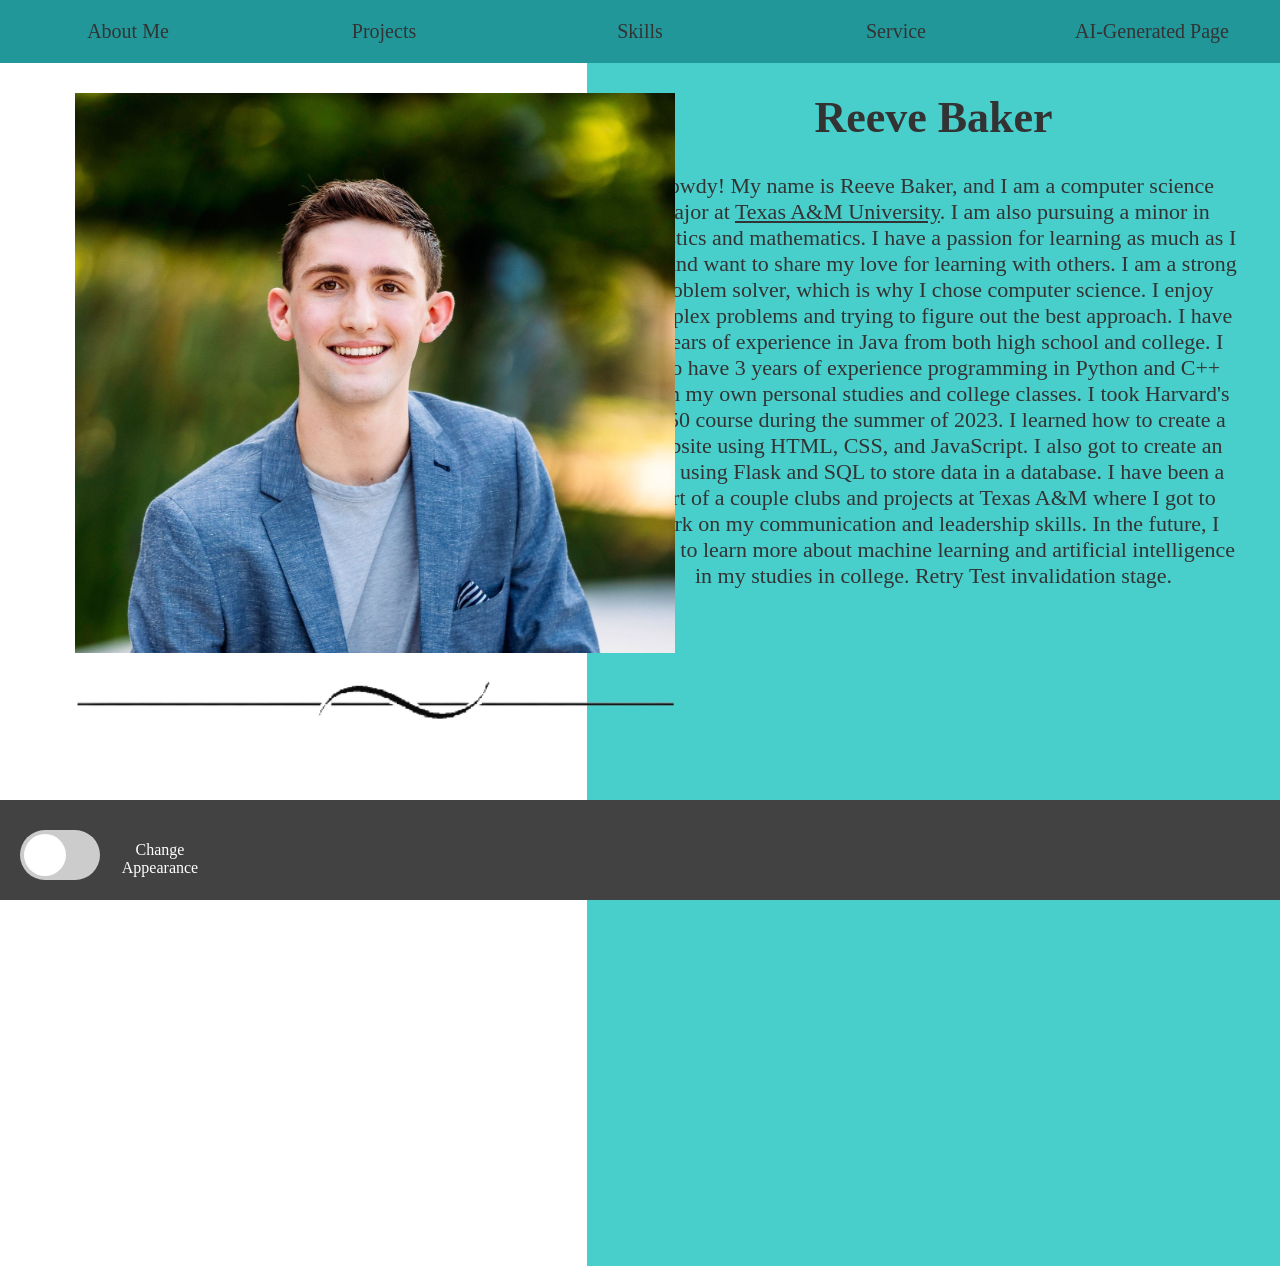
==== index.html @ dfebafa3 "invalidate again" ====
<!DOCTYPE HTML PUBLIC "-//W3C//DTD HTML 4.01 Transitional//EN">
<html>
  <head>
    <title>CSCE 331</title>
    <meta name="viewport" content="width=device-width, initial-scale=1.0">
    <link id="css" rel="stylesheet" href="style1.css">
  </head>
  <body class="body">
    <div class="container">
      <div class="tab tab1">
        <a href="index.html">About Me</a>
      </div>
      <div class="tab tab2">
        <a href="projects.html">Projects</a>
      </div>
      <div class="tab tab3">
        <a href="skills.html">Skills</a>
      </div>
      <div class="tab tab4">
        <a href="service.html">Service</a>
      </div>
      <div class="tab tab5">
        <a href="ai.html">AI-Generated Page</a>
      </div>
      <div class="image">
        <img id="me" src="photo_of_me.jpg">
      </div>
      <div class="desc">
        <h1>Reeve Baker</h1>
        <p>
          Howdy! My name is Reeve Baker, and I am a computer science major at <a href="https://www.tamu.edu/index.html"><u>Texas A&M University</u></a>.
          I am also pursuing a minor in statistics and mathematics. I have a passion for learning as much as I can and want to share my love for learning with others.
          I am a strong problem solver, which is why I chose computer science. I enjoy complex problems and trying to figure out the best approach.
          I have 4 years of experience in Java from both high school and college. I also have 3 years of experience programming in Python and C++ from my own personal studies and college classes.
          I took Harvard's CS50 course during the summer of 2023. I learned how to create a website using HTML, CSS, and JavaScript.
          I also got to create an app using Flask and SQL to store data in a database.
          I have been a part of a couple clubs and projects at Texas A&M where I got to work on my communication and leadership skills.
          In the future, I hope to learn more about machine learning and artificial intelligence in my studies in college.
          Retry Test invalidation stage.
        </p>
      </div>
      <div class="image">
        <img id="line" src="line-divider.png">
      </div>
      <div class="bottom"></div>
      <div class="switch-label">
        <p>Change Appearance</p>
      </div>
      <label class="switch">
            <input id="switch" type="checkbox" onclick="change_style()">
            <span class="slider round"></span>
      </label>
      <script src="change_style.js"></script>
    </div>
  </body>
</html>
---- style1.css ----
.body {
    margin: 0;
    width: 100vw;
    height: 100vh;
}

.container {
    display: grid;
    grid-template-columns: repeat(10, 1fr);
}

a {
    color: #333333;
    text-decoration: none;
}

a:hover {
    color:#002aff;
}

.tab {
    background-color: #229799;
    color: #333333;
    text-align: center;
    font-size: 20px;
    grid-column: span 2;
    padding-top: 20px;
    padding-bottom: 20px;
}

.image {
    grid-column: span 4;
}

#me {
    position: relative;
    width: 600px;
    padding-top: 30px;
    left: 75px;
}

#line {
    position: relative;
    width: 600px;
    left: 75px;
    bottom: 250px;
}

#icon1 {
    background-color: white;
    margin: 0;
    position: relative;
    width: 150px;
    padding-left: 75px;
    padding-top: 20px;
    grid-column: span 1;
}

#icon2 {
    background-color: #48CFCB;
    position: relative;
    width: 150px;
    padding-top: 20px;
    padding-right: 75px;
    padding-bottom: 50px;
    grid-column: span 1;
}

.desc {
    background-color: #48CFCB;
    color: #333333;
    grid-row: span 2;
    margin-left: 75px;
    text-align: center;
    font-size: 22px;
    grid-column: span 6;
    display: block;
    padding-left: 40px;
    padding-right: 40px;
}

.bottom {
    grid-column: span 10;
    background-color: #424242;
    position: fixed;
    top: calc(100vh - 100px);
    width: 100vw;
    height: 100px;
}

.bot {
    grid-column: span 10;
    background-color: #424242;
    position: fixed;
    top: calc(100vh - 20px);
    width: 100vw;
    height: 20px;
}

.page_title {
    color: #333333;
    background-color: white;
    margin: 0;
    position: relative;
    grid-column: span 10;
    padding-top: 10px;
    padding-left: 100px;
}

.webscraping {
    color: #333333;
    background-color: white;
    position: relative;
    grid-column: span 9;
    font-size: 21px;
    padding-left: 75px;
    padding-right: 50px;
}

.honors_activities {
    color: #333333;
    background-color: #48CFCB;
    position: relative;
    grid-column: span 9;
    font-size: 21px;
    text-align: right;
    padding-top: 20px;
    padding-right: 100px;
    padding-left: 50px;
    padding-bottom: 20px;
}

#honors_desc {
    text-align: left;
}

.future {
    color: #333333;
    background-color: white;
    margin: 0;
    position: relative;
    grid-column: span 10;
    font-size: 21px;
    padding-top: 20px;
    padding-left: 100px;
    padding-right: 100px;
    padding-bottom: 20px;
}

.skills_title {
    padding-top: 115px;
}

.skills {
    color: #333333;
    position: relative;
    grid-column: span 10;
    font-size: 22px;
    left: 125px;
}

li {
    padding-top: 10px;
    padding-bottom: 10px;
}

.resume {
    color: #333333;
    position: relative;
    grid-column: span 10;
    font-size: 22px;
    padding-left: 125px;
    padding-bottom: 150px;
}

.interests {
    color: #333333;
    background-color: #48CFCB;
    position: relative;
    grid-column: span 10;
    font-size: 23px;
    padding-left: 100px;
    padding-right: 100px;
}

.service_title {
    background-color: #48CFCB;
    font-size: 40px;
}

.service {
    color: #333333;
    background-color: #48CFCB;
    position: relative;
    grid-column: span 10;
    font-size: 30px;
    padding-left: 100px;
    padding-right: 100px;
    padding-bottom: 150px;
}

.switch-label {
    color: white;
    text-align: center;
    position: absolute;
    width: 80px;
    height: 50px;
    bottom: 25px;
    left: 120px;
}

.switch {
    position: absolute;
    display: inline-block;
    width: 80px;
    height: 50px;
    bottom: 20px;
    left: 20px;
}

.switch input {
    opacity: 0;
    width: 0;
    height: 0;
}

.slider {
    position: absolute;
    cursor: pointer;
    top: 0;
    left: 0;
    right: 0;
    bottom: 0;
    background-color: #ccc;
    -webkit-transition: .4s;
    transition: .4s;
}

.slider:before {
    position: absolute;
    content: "";
    height: 42px;
    width: 42px;
    left: 4px;
    bottom: 4px;
    background-color: white;
    -webkit-transition: .4s;
    transition: .4s;
}

input:checked + .slider {
    background-color: #2196F3;
}

input:focus + .slider {
    box-shadow: 0 0 1px #2196F3;
}

input:checked + .slider:before {
    -webkit-transform: translateX(26px);
    -ms-transform: translateX(26px);
    transform: translateX(26px);
}

.slider.round {
    border-radius: 34px;
}

.slider.round:before {
    border-radius: 50%;
}

/* General Styling */
.body_AI {
    font-family: Arial, sans-serif;
    margin: 0;
    padding: 0;
    background-color: #f4f4f9;
    color: #333;
}

/* Header Styling */
.header_AI {
    background-color: #4a90e2;
    padding: 20px;
    text-align: center;
}

.title_AI {
    color: white;
    margin: 0;
}

.nav_AI {
    margin-top: 10px;
}

.link_AI {
    color: white;
    text-decoration: none;
    font-weight: bold;
}

.link_AI:hover {
    text-decoration: underline;
}

/* Main Content Styling */
.main_AI {
    padding: 40px;
}

.content_AI, .prompt_AI {
    margin-bottom: 30px;
}

.subtitle_AI, .subsection-title_AI {
    font-size: 24px;
    margin-bottom: 10px;
    color: #333;
}

.text_AI {
    font-size: 16px;
    line-height: 1.6;
}

/* Footer Styling */
.footer_AI {
    background-color: #333;
    color: white;
    text-align: center;
    padding: 10px;
    position: fixed;
    width: 100%;
    bottom: 0;
}

.footer-text_AI {
    margin: 0;
}
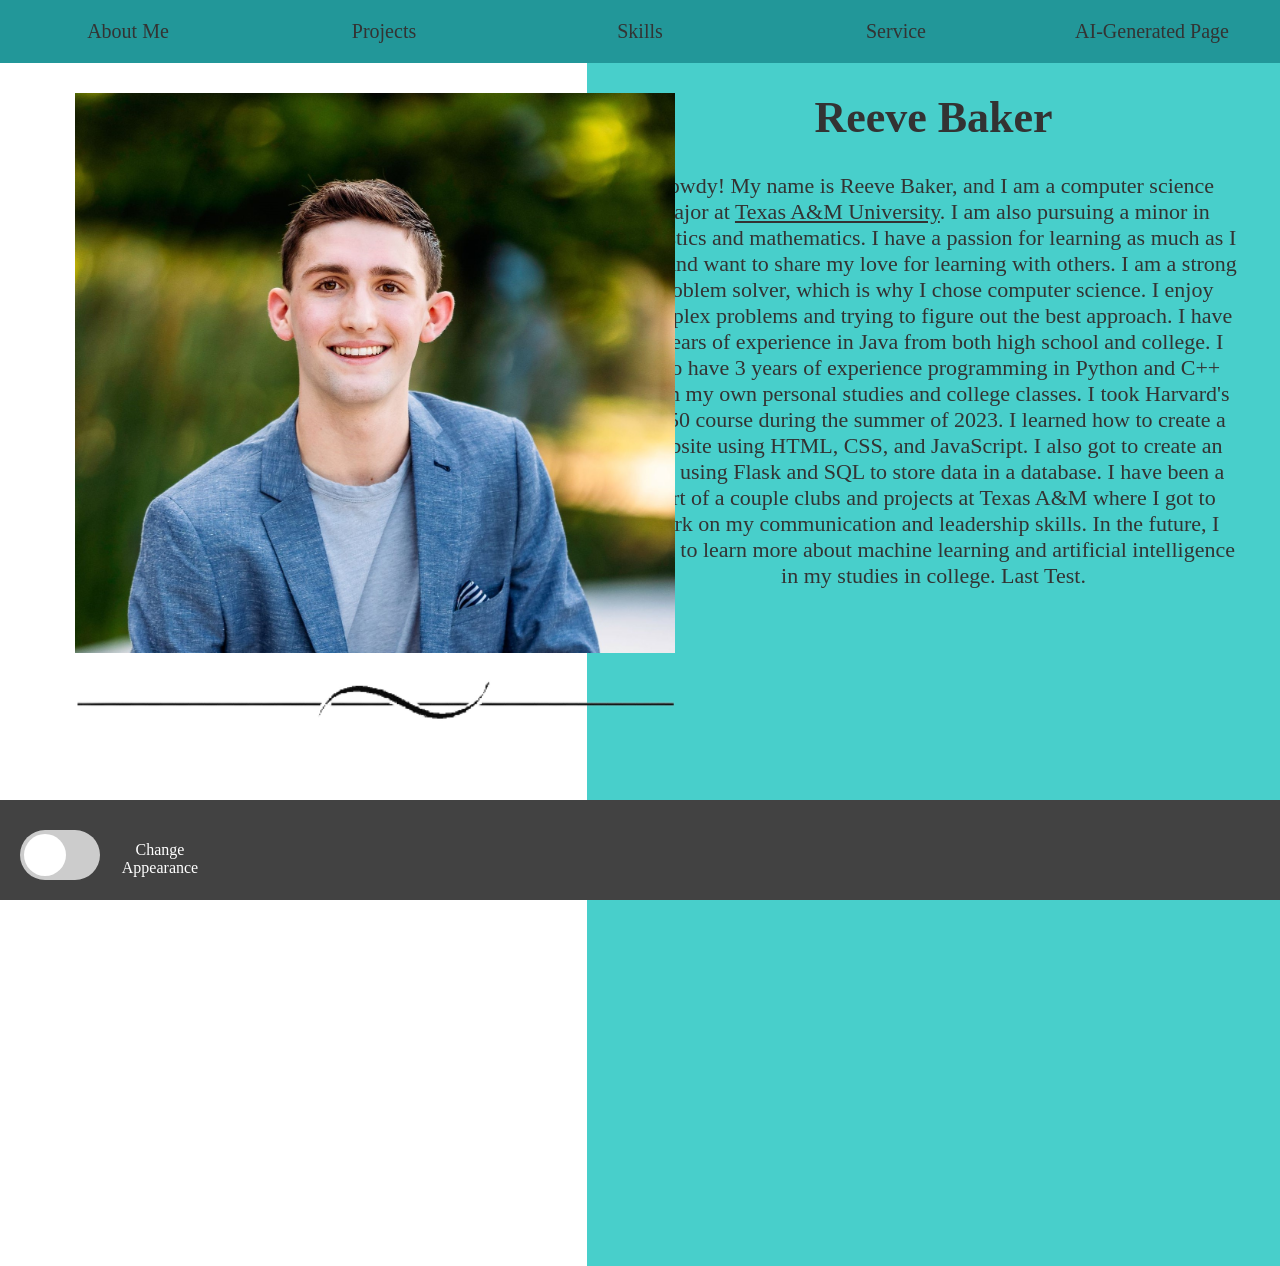
==== commit 91da45d4: "test" ====
--- a/index.html
+++ b/index.html
@@ -36,7 +36,7 @@
           I also got to create an app using Flask and SQL to store data in a database.
           I have been a part of a couple clubs and projects at Texas A&M where I got to work on my communication and leadership skills.
           In the future, I hope to learn more about machine learning and artificial intelligence in my studies in college.
-          Retry Test invalidation stage.
+          Last Test.
         </p>
       </div>
       <div class="image">
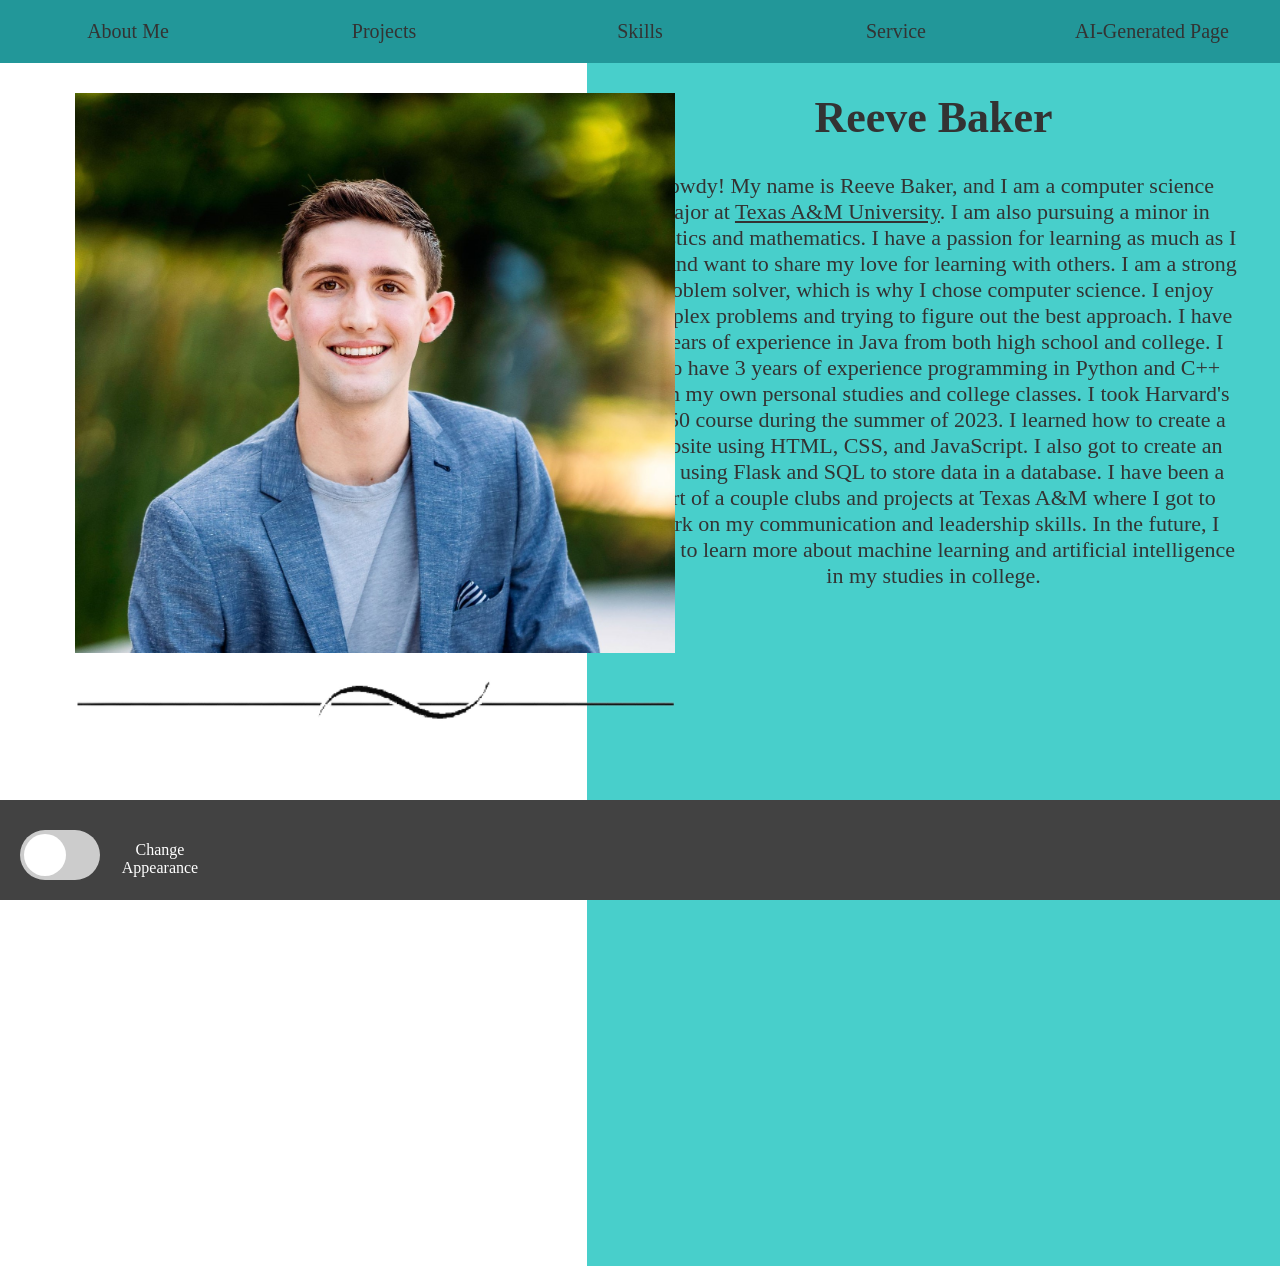
==== commit abf0fcf4: "normal" ====
--- a/index.html
+++ b/index.html
@@ -36,7 +36,6 @@
           I also got to create an app using Flask and SQL to store data in a database.
           I have been a part of a couple clubs and projects at Texas A&M where I got to work on my communication and leadership skills.
           In the future, I hope to learn more about machine learning and artificial intelligence in my studies in college.
-          Last Test.
         </p>
       </div>
       <div class="image">
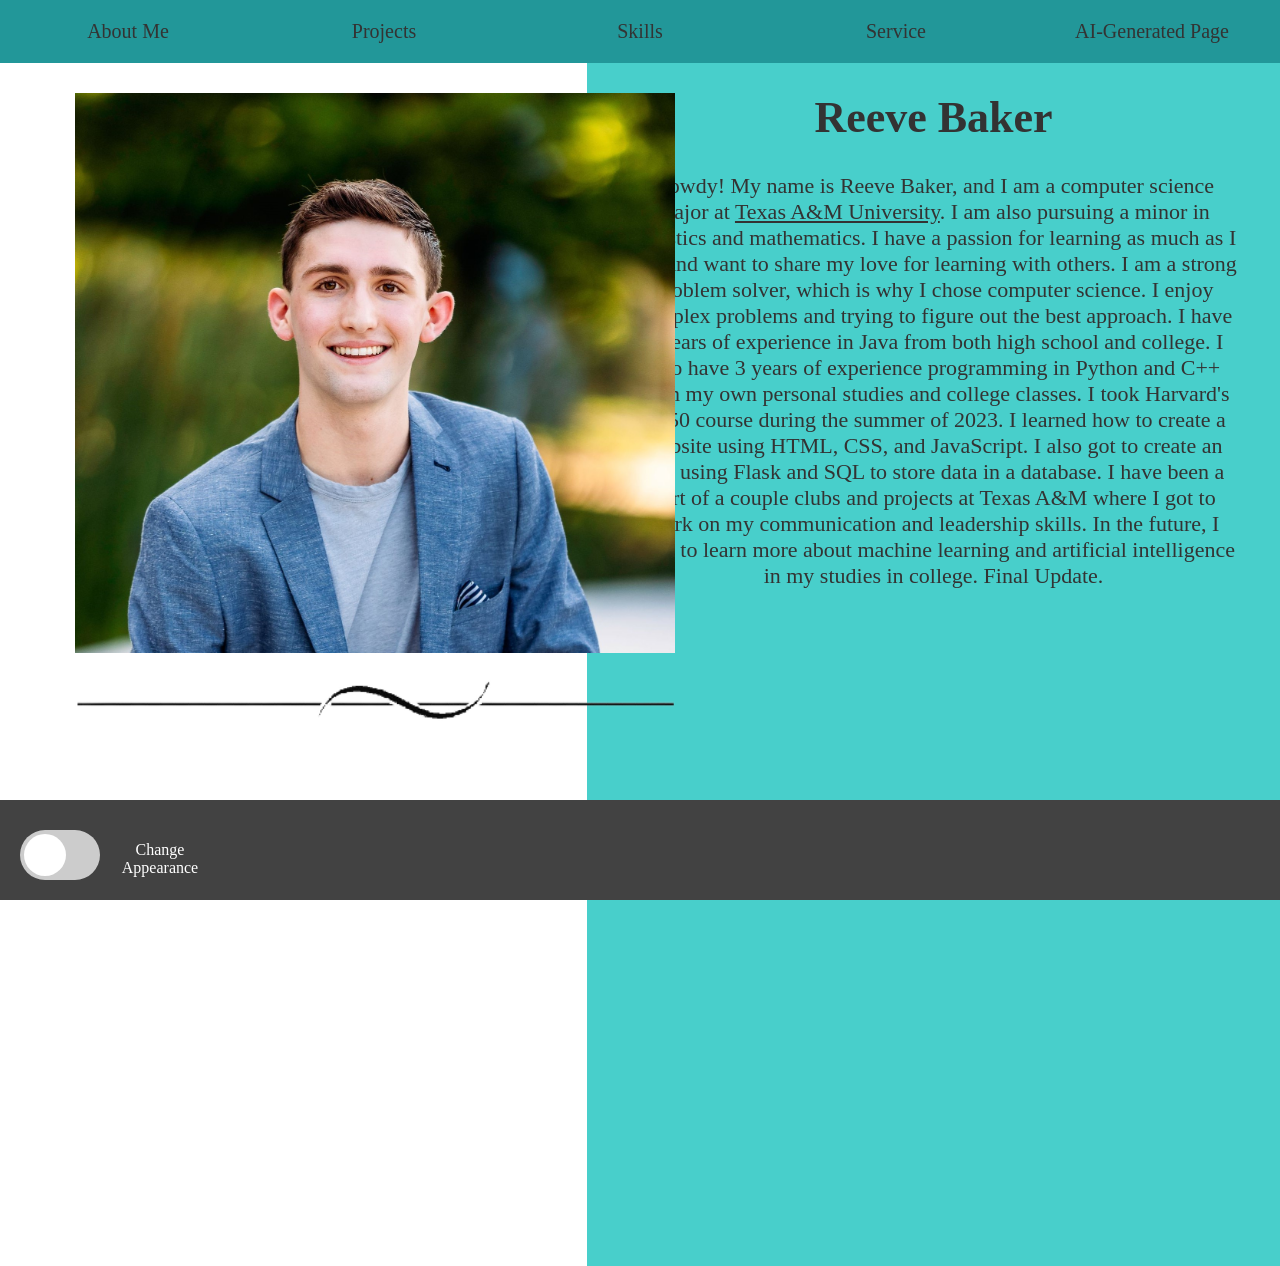
==== commit 0a2b2778: "final" ====
--- a/index.html
+++ b/index.html
@@ -36,6 +36,7 @@
           I also got to create an app using Flask and SQL to store data in a database.
           I have been a part of a couple clubs and projects at Texas A&M where I got to work on my communication and leadership skills.
           In the future, I hope to learn more about machine learning and artificial intelligence in my studies in college.
+          Final Update.
         </p>
       </div>
       <div class="image">
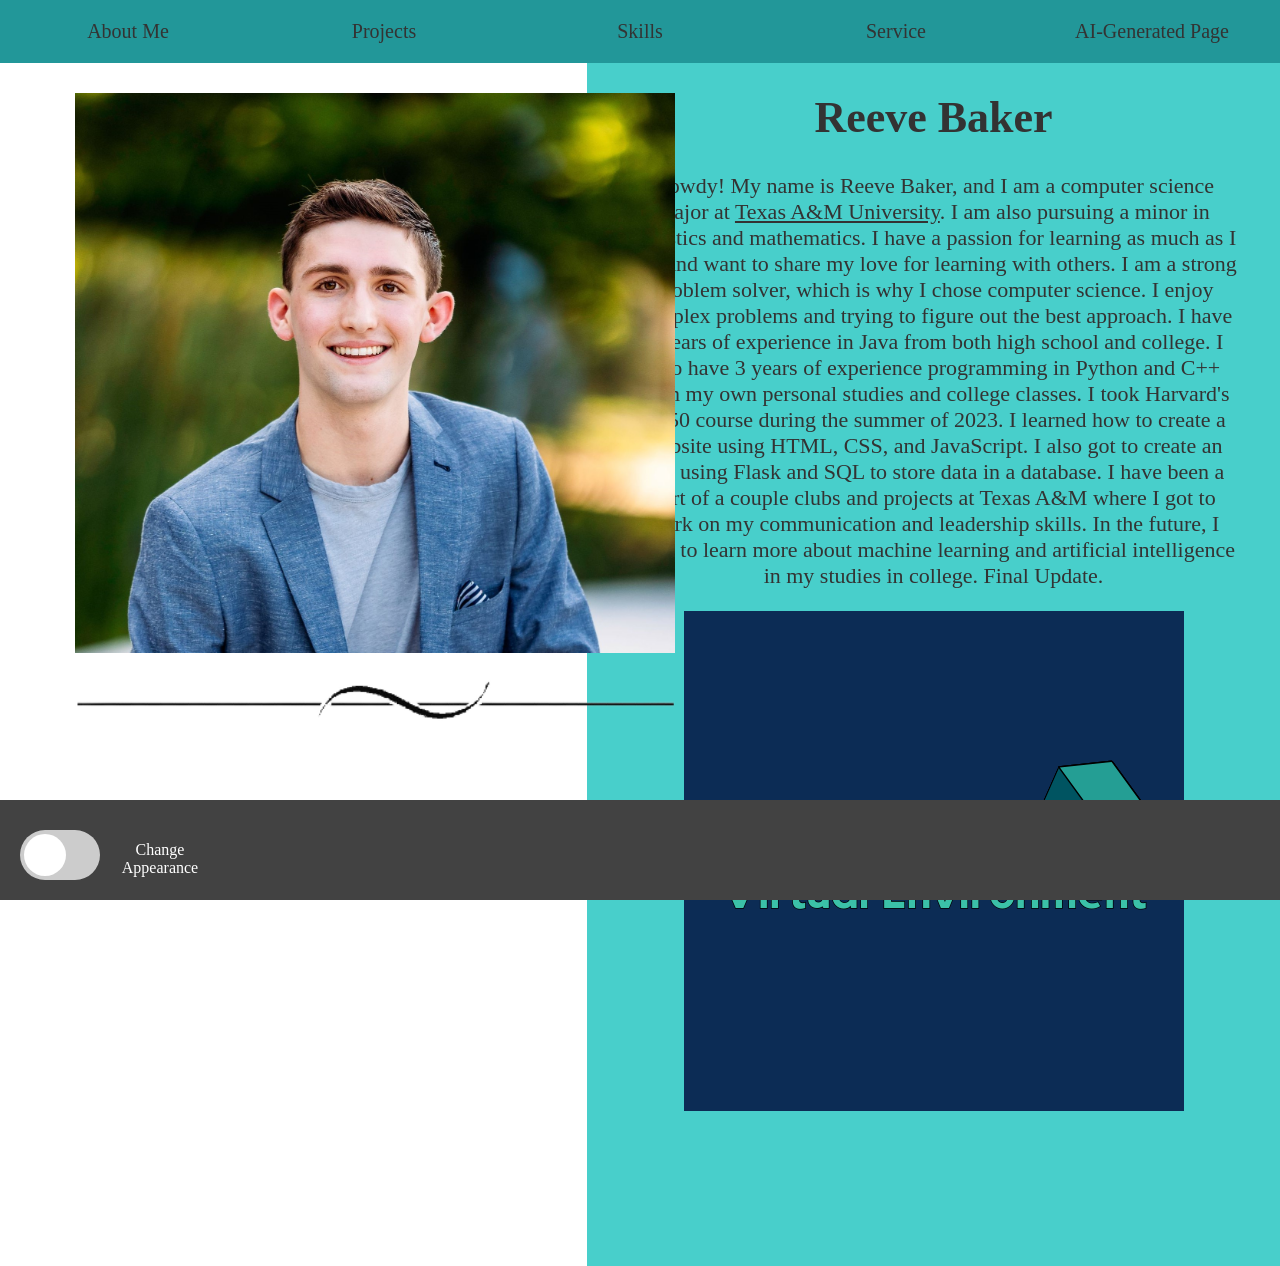
==== commit 3cec75d7: "logo" ====
--- a/index.html
+++ b/index.html
@@ -38,6 +38,7 @@
           In the future, I hope to learn more about machine learning and artificial intelligence in my studies in college.
           Final Update.
         </p>
+        <img id="logo" src="BakerDev.png">
       </div>
       <div class="image">
         <img id="line" src="line-divider.png">
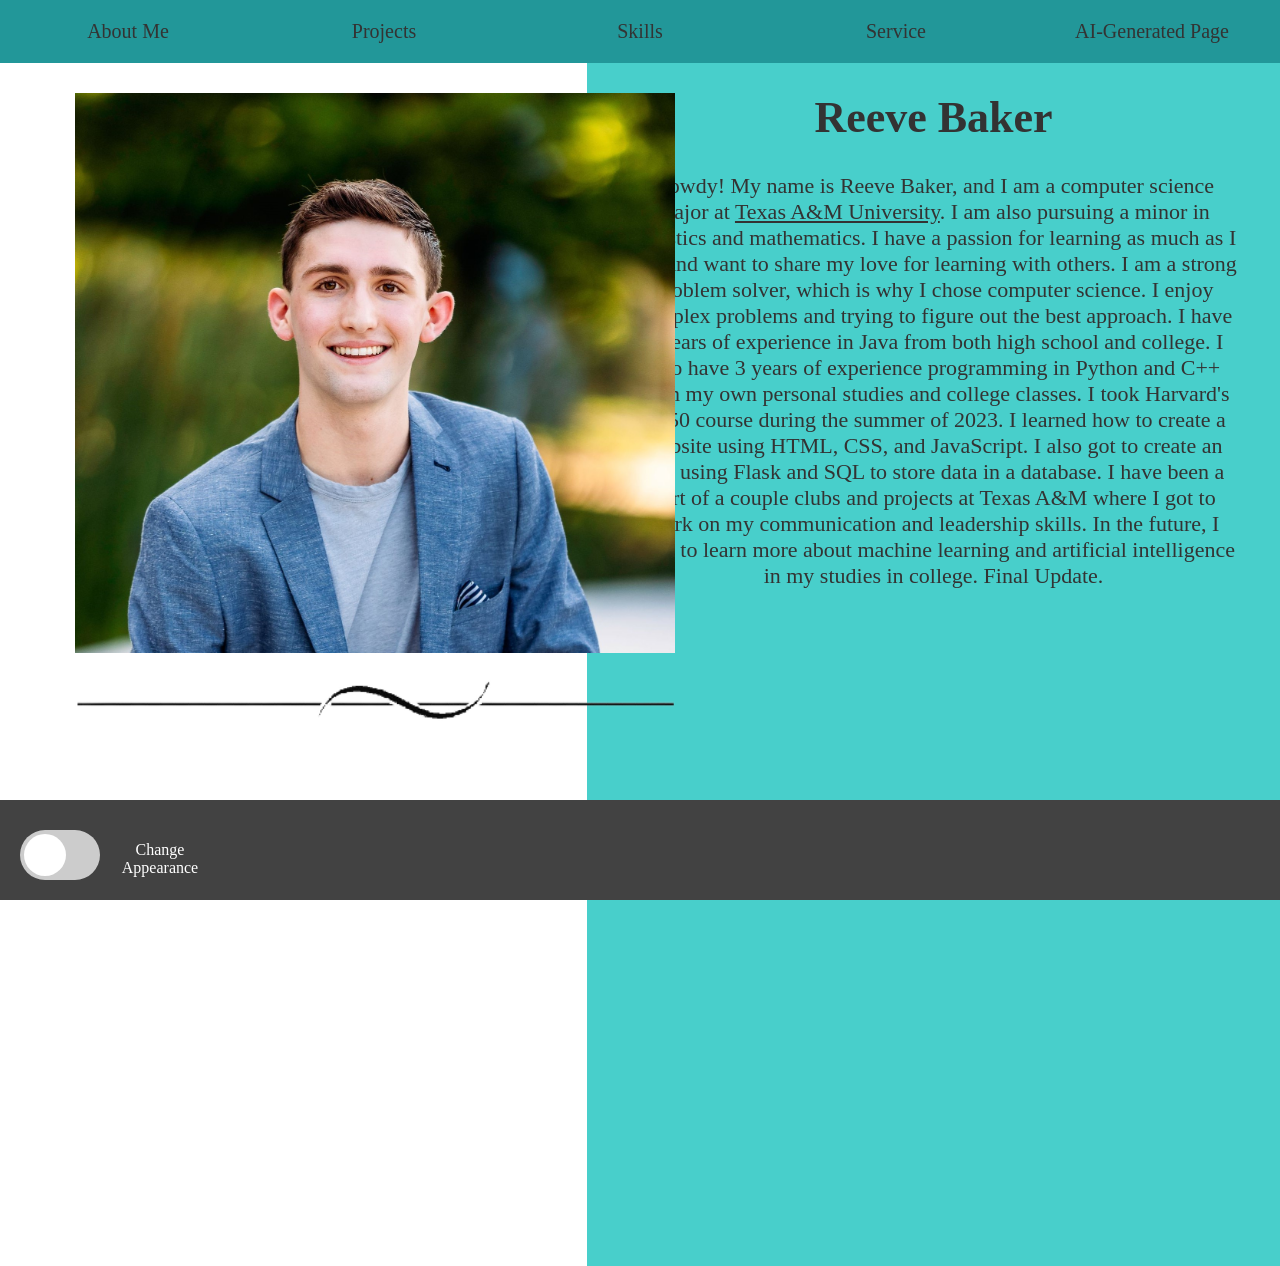
==== commit 8fa7cdfd: "normal" ====
--- a/index.html
+++ b/index.html
@@ -38,7 +38,7 @@
           In the future, I hope to learn more about machine learning and artificial intelligence in my studies in college.
           Final Update.
         </p>
-        <img id="logo" src="BakerDev.png">
+        <!-- <img id="logo" src="BakerDev.png"> -->
       </div>
       <div class="image">
         <img id="line" src="line-divider.png">
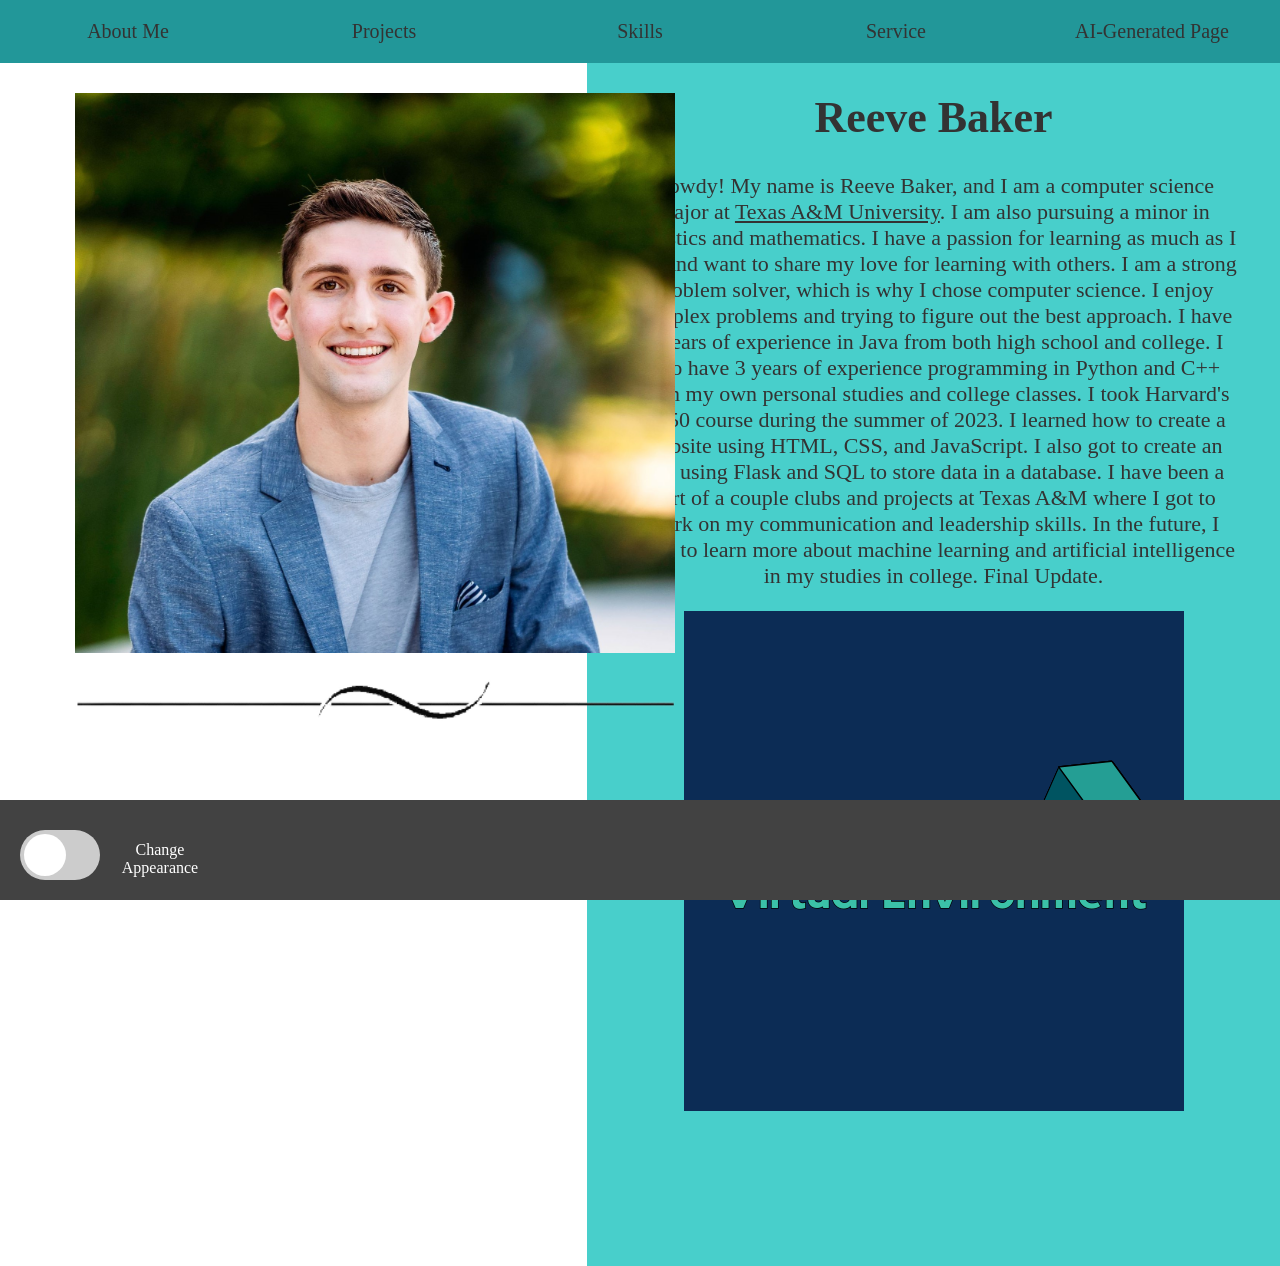
==== commit 873882a1: "add logo" ====
--- a/index.html
+++ b/index.html
@@ -38,7 +38,7 @@
           In the future, I hope to learn more about machine learning and artificial intelligence in my studies in college.
           Final Update.
         </p>
-        <!-- <img id="logo" src="BakerDev.png"> -->
+        <img id="logo" src="BakerDev.png">
       </div>
       <div class="image">
         <img id="line" src="line-divider.png">
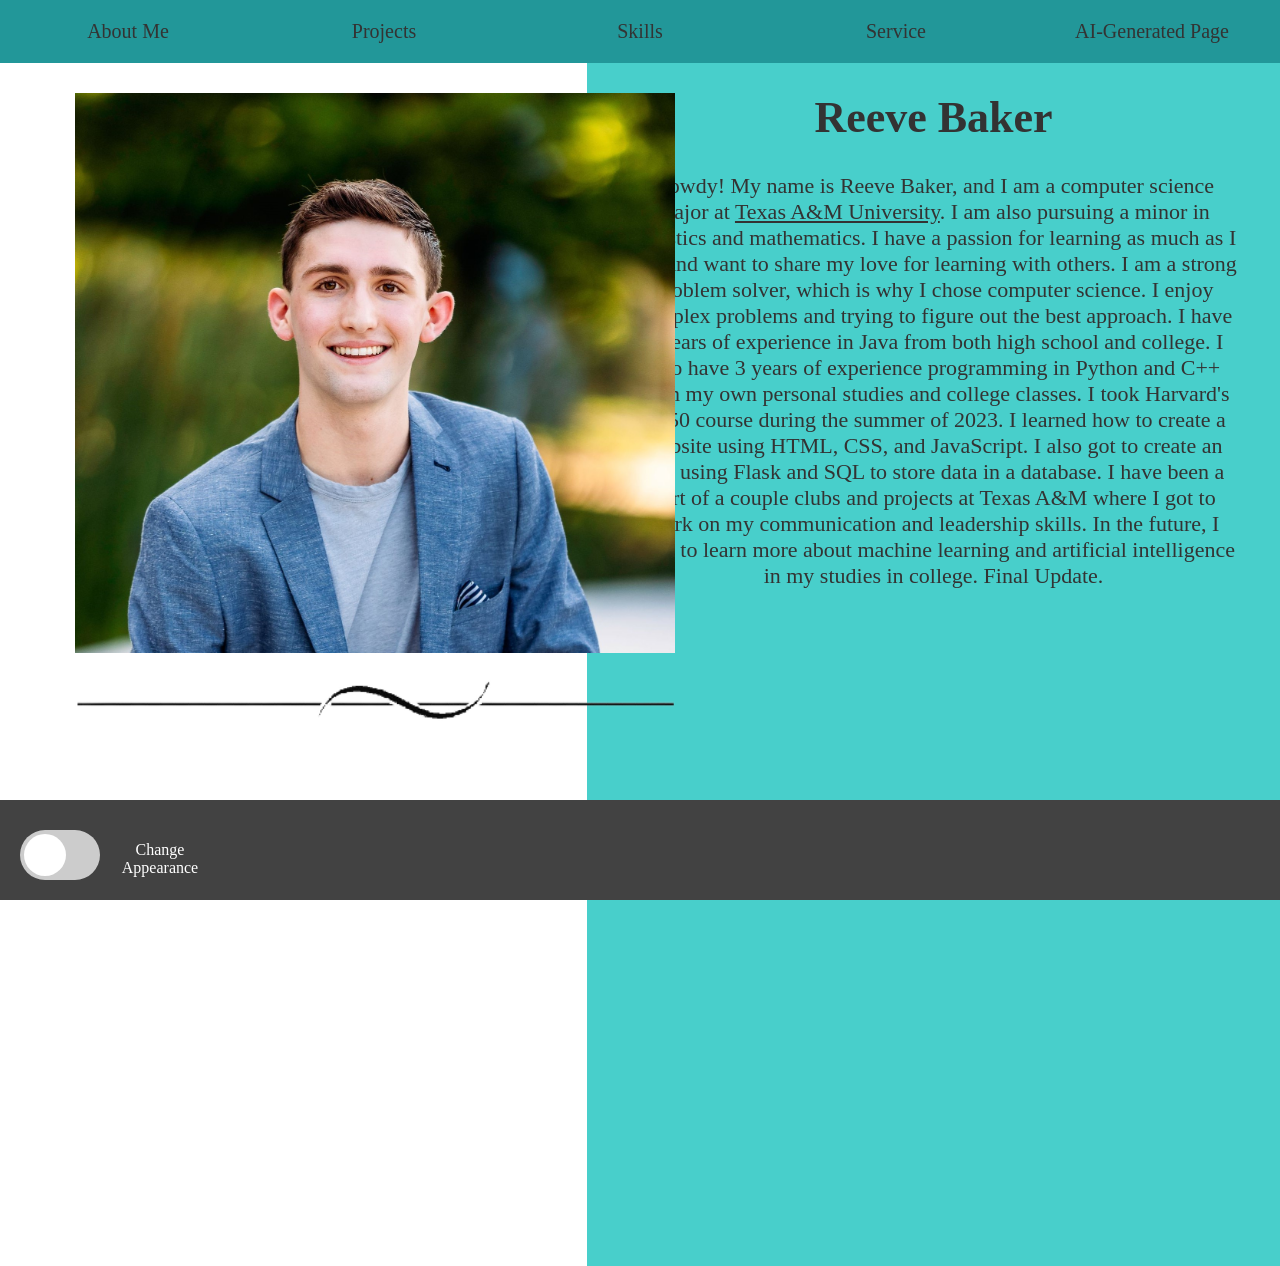
==== commit 3346099a: "normal" ====
--- a/index.html
+++ b/index.html
@@ -38,7 +38,7 @@
           In the future, I hope to learn more about machine learning and artificial intelligence in my studies in college.
           Final Update.
         </p>
-        <img id="logo" src="BakerDev.png">
+        <!-- <img id="logo" src="BakerDev.png"> -->
       </div>
       <div class="image">
         <img id="line" src="line-divider.png">
